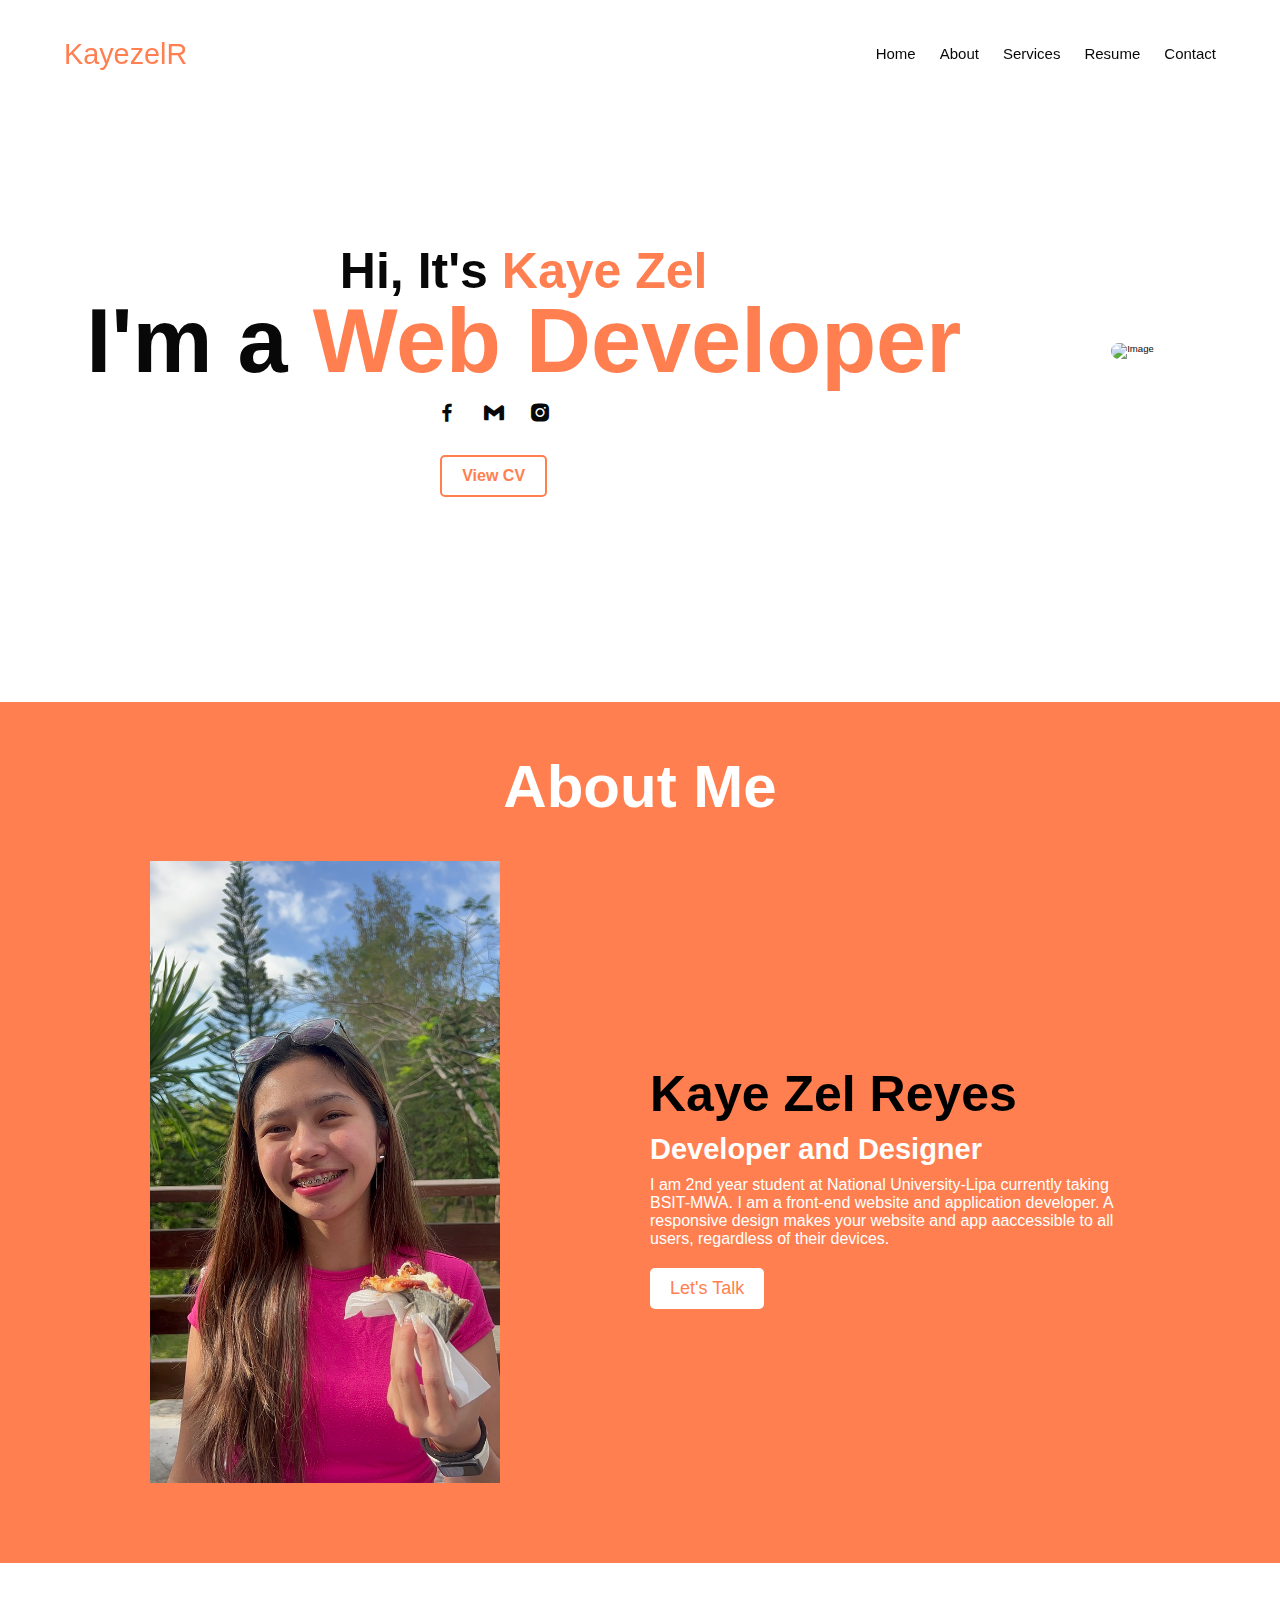
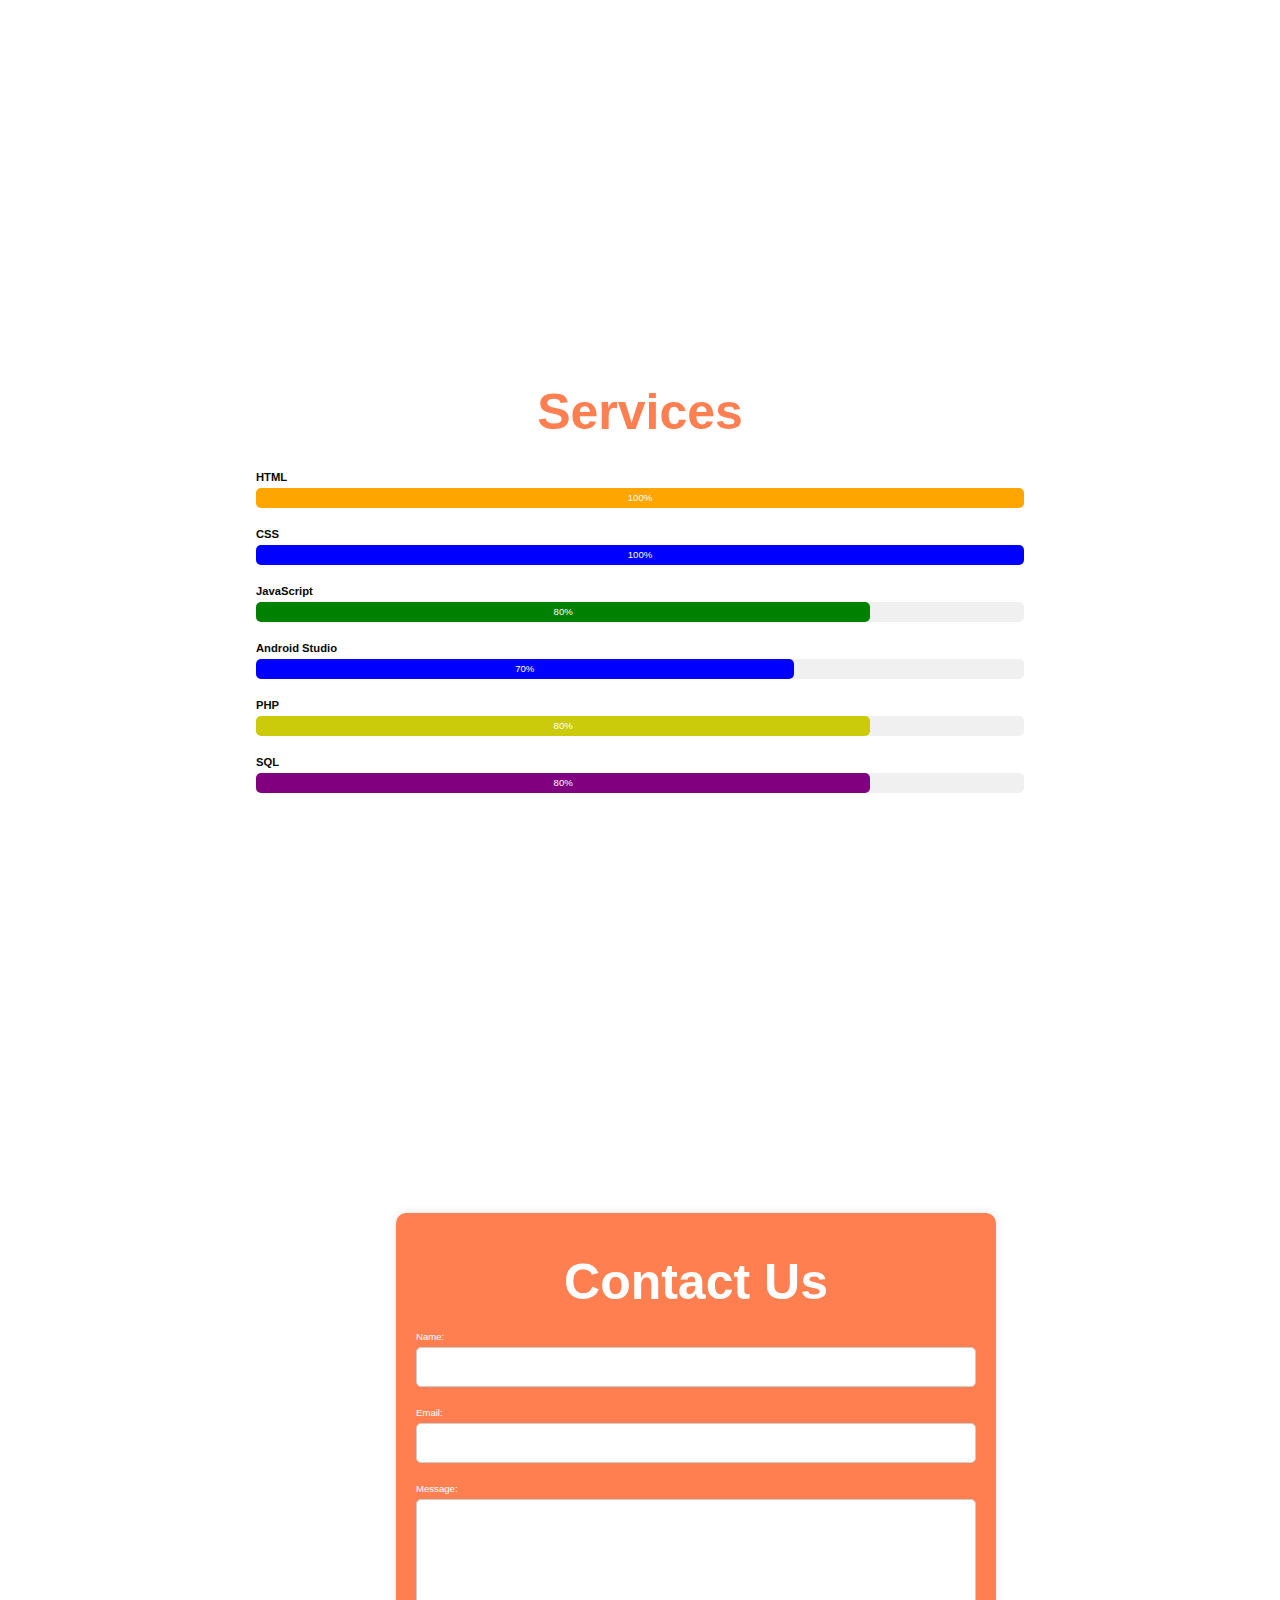
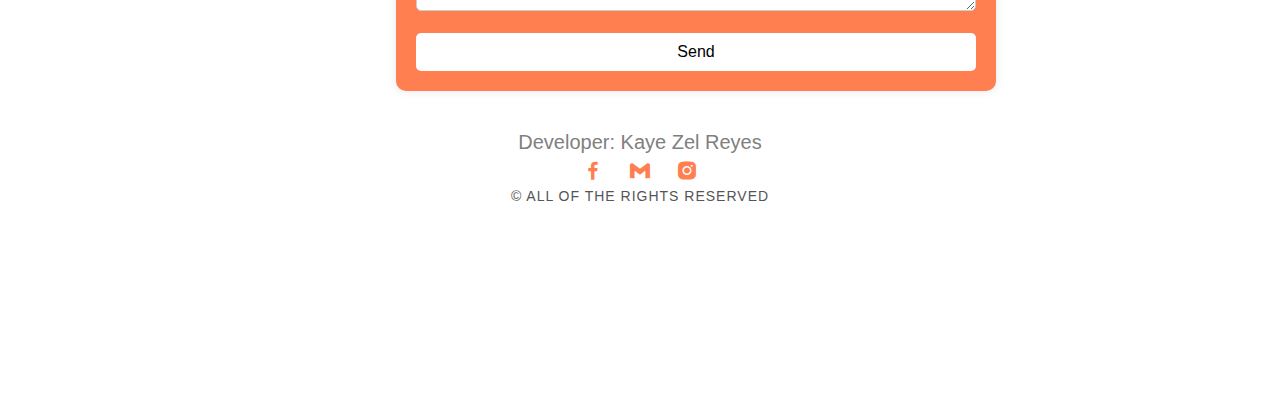
==== index.html @ 05b33985 "Add files via upload" ====
<!DOCTYPE html>
<html lang="en">
<head>
    <meta charset="UTF-8">
    <meta name="viewport" content="width=device-width, initial-scale=1.0">
    <title>My Portfolio</title>
    <link rel="stylesheet" href="kzel.css">
    <link href='https://unpkg.com/boxicons@2.1.4/css/boxicons.min.css' rel='stylesheet'>
</head>
<body>
   <header class="header">
        <div class="logo"> <a href="#container">
            <p>KayezelR</p>
            </a>
        </div>
        <div class="nav">
            <ul>
                <li><a href="#container" class="home">Home</a></li>
                <li><a href="#aboutt" class="about">About</a></li>
                <li><a href="#service" class="services">Services</a></li>
                <li><a href="#container" class="resume">Resume</a></li>
                <li><a href="#contact" class="contact">Contact</a></li>
            </ul>
        </div>
    </header>
    <div class="container" id="container">
        <div class="content">
            <div class="homecontent">
                <h4>Hi, It's <span>Kaye Zel</span></h4>
                <h1>I'm a <span>Web Developer</span></h1>
            </div>
    
            <div class="socialicons">
                <a href="https://www.facebook.com/kayezel.cuenca/"><i class="bx bxl-facebook"></i></a>
                <a href="https://mail.google.com/mail/u/0/#inbox"><i class="bx bxl-gmail"></i></a>
                <a href="https://www.instagram.com/kayezel.cuenca/"><i class="bx bxl-instagram-alt"></i></a>
                
            </div>
    
            <div class="CV">
              <button type="button"> <a href="CV.html">View CV</a></button>
            </div>
        </div>
    
        <div class="image">
            <img src="img/img2.HEIC" alt="Image">
        </div>
    </div>
    <section class="aboutt" id="aboutt">
            <div class="about-me">
                <h2>About Me</h2>
            </div>
            <div class="main">
                <img src="img/img2.jpeg" alt="Profile">
                <div class="Me">
                <h3>Kaye Zel Reyes</h3>
                <h5>Developer and Designer</h5>
                <p>I am 2nd year student at National University-Lipa currently taking BSIT-MWA. I am a front-end website and application developer. A responsive design makes your website and app aaccessible to all users, regardless of their devices.</p>
                <button type="button"><a href="#contact">Let's Talk</a></button>
            </div>
    </section>
    <!-- Portfolio Section -->
    <div class="service" ul id="service">  
        <h1>Services</h1>
        <div class="skill">
            <h3>HTML</h3>
            <div class="skill-bar">
              <div class="skill-level html">100%</div>
            </div>
          </div>
          
          <div class="skill">
            <h3>CSS</h3>
            <div class="skill-bar">
              <div class="skill-level css">100%</div>
            </div>
          </div>
          
          <div class="skill">
            <h3>JavaScript</h3>
            <div class="skill-bar">
              <div class="skill-level js">80%</div>
            </div>
          </div>
          
          <div class="skill">
            <h3>Android Studio</h3>
            <div class="skill-bar">
              <div class="skill-level android">70%</div>
            </div>
          </div>
          
          <div class="skill">
            <h3>PHP</h3>
            <div class="skill-bar">
              <div class="skill-level php">80%</div>
            </div>
          </div>
          
          <div class="skill">
            <h3>SQL</h3>
            <div class="skill-bar">
              <div class="skill-level sql">80%</div>
            </div>
          </div>
          <section class="contact1"></section>
          <div class="contact-container" id="contact">
            <h1>Contact Us</h1>
            <form action="#" method="post">
                <div class="form-group">
                    <label for="name">Name:</label>
                    <input type="text" id="name" name="name" required>
                </div>
                <div class="form-group">
                    <label for="email">Email:</label>
                    <input type="email" id="email" name="email" required>
                </div>
                <div class="form-group">
                    <label for="message">Message:</label>
                    <textarea id="message" name="message" rows="5" required></textarea>
                </div>
                <button type="submit">Send</button>
            </form>
        </div>
      </section>
          <footer>
            <p>Developer: Kaye Zel Reyes<br>
              <div class="socials">
                <a href="https://www.facebook.com/kayezel.cuenca/"><i class="bx bxl-facebook"></i></a>
                <a href="https://mail.google.com/mail/u/0/#inbox"><i class="bx bxl-gmail"></i></a>
                <a href="https://www.instagram.com/kayezel.cuenca/"><i class="bx bxl-instagram-alt"></i></a>
                <div class="copyright">&copy; ALL OF THE RIGHTS RESERVED</div>
            </div>
          </footer>
            
            
</body>
</html>
---- kzel.css ----
* {
    margin: 0;
    padding: 0;
    box-sizing: border-box;
    text-decoration: none;
    border: none;
    outline: none;
    scroll-behavior: smooth;
    font-family: "Poppins", sans-serif;
  }
  html {
    font-size: 60%;
    overflow-x: hidden;
  }
  :root {
    --bg-color: white;
    --second-bg-color: #e6eae8;
    --text-color: #080808;
    --main-color: white;
  }
  body{
    background: var(--bg-color);
    color: var(--text-color);
  }
  .header{
    position: fixed;
    width: 100%;
    top: 0;
    left: 0;
    padding: 4rem 5%;
    backdrop-filter: blur(30px);
    display: flex;
    justify-content: space-between;
    align-items: center;
    z-index: 100;
    background-color: transparent;

  }

  .logo{
    font-size: 3rem;
    color: coral;
    cursor: pointer;
    transition: scale(1,1);
  }
  .logo a{
    color: coral;
    text-decoration:none;
    }
  .logo a :hover {
    color: black;
}
span{
  color: coral;
}
  .nav{
    color: var(--main-color);
  }
  .nav ul {
    list-style-type: none;
    display: flex;
    justify-content: center; /* Align items horizontally at the center */
}

.nav ul li {
    display: flex;
    align-items: center;
}

.nav ul li a {
    font-size: 15px;
    color: var(--text-color);
    margin-left: 24px; /* Adjust margin for spacing */
    font-weight: 500;
    border-bottom: 3px solid transparent;
    transition: 0.3s ease;
}

.nav ul li a:hover {
    border-bottom: 3px solid var(--main-color);
    color: coral;
}
.container {
  display: flex;
  justify-content: center;
  align-items: center;
  padding-bottom: 200px;
}

.content {
  text-align: center;
}

.homecontent {
  margin-top: 10em;
  padding-top: 150px;
  display: flex;
  flex-direction: column;
  align-items: center;
  
}
.homecontent h4 {
  padding-left: 60px;
  font-size: 50px;
  line-height: 1; 
}

.homecontent h1 {
  padding-left: 60px;
  font-size: 90px;
  line-height: 1; 
}
.socialicons {
  size: 50px;
  text-align: center; 
}
.socialicons a i {
  color: #080808;
  margin-top: 15px;
  font-size: 24px; 
}
.socialicons a {
  margin: 0 10px; 
}
.image {
  margin-top: 200px;
 margin-left: 150px;
 margin-right: 100px;
}

.image img {
  border-radius: 25px;
  max-width: 100%;
  height: auto;
}

/* Adjustments for smaller screens */
@media (max-width: 768px) {
  .homecontent {
    margin-top: 5em; /* Adjust margin top for smaller screens */
    padding: 20px; /* Adjust padding for smaller screens */
  }
}
.CV{
  padding: 5px;
}
.CV a{
  color: coral;
  text-decoration:none;
  }
.CV button{
  margin-top: 25px;
  display: inline-block;
  padding: 10px 20px;
  font-size: 16px;
  font-weight: bold;
  text-align: center;
  text-decoration: none;
  border: 2px solid coral;
  color: coral;
  background-color: white;
  border-radius: 5px;
  transition: background-color 0.3s, color 0.3s;
}
.CV button:hover {
  background-color: black;

}
.aboutt {
  display: flex;
  flex-direction: column;
  align-items: center;
  background-color: coral;
  color: white;
  padding: 50px 0;
}

.about-me {
  text-align: center;
  margin-bottom: 20px;
}

.about-me h2 {
  font-size: 60px;
  margin-bottom: 20px;
}

.main {
  display: flex;
  align-items: center;
}

.image-container {
  margin-right: 30px; 

}

.main img {
  padding-left: 150px;
  width: 500px;
  height: auto;
  margin-bottom: 30px;
}

.Me {
  color: white;
  padding: 150px;
  flex-grow: 1; 
  
}

.Me h3 {
  font-size: 50px;
  color: black;
}

.Me h5 {
  font-size: 29px;
  text-align: left;
  padding: 10px 0 10px;
  color: white;
}

.Me p {
  margin-bottom: 20px;
  font-size: medium;
}

.Me button {
  padding: 10px 20px;
  background-color: white;
  color: coral;
  border: none;
  border-radius: 5px;
  cursor: pointer;
  font-size: 18px;
}
.Me button a{
    color: coral;
    text-decoration:none;
}
.service {
    width: 60%;
    padding-top: 200px;
    margin: 200px auto; 
}
.service h1{
  font-size: 50px;
  display: flex;
  flex-direction: column;
  align-items: center;
  color: coral;
  padding: 20px 0;
}
.skill {
  margin-top: 10px;
  margin-bottom: 20px;
}

.skill h3 {
  margin-bottom: 5px;
}

.skill-bar {
  width: 100%;
  background-color: #f0f0f0;
  border-radius: 5px;
  height: 20px;
}

.skill-level {
  background-color: #4caf50;
  color: white;
  text-align: center;
  line-height: 20px;
  border-radius: 5px;
}

.html { width: 100%; background-color: orange;}
.css { width: 100%; background-color: blue;}
.js { width: 80%; background-color: green;}
.android { width: 70%; background-color: blue;}
.php { width: 80%; background-color: rgb(203, 203, 11);}
.sql { width: 80%; background-color: purple;}

.contact1{
  padding-top: 200px;
}
.contact-container {
  width: 100%;
  max-width: 600px;
  margin-top: 200px;
  margin-left: 140px;
  padding: 20px;
  background-color: coral;
  border-radius: 10px;
  box-shadow: 0 0 10px rgba(0, 0, 0, 0.1);
}


.contact-container h1 {
  text-align: center;
  color: white;
}

.form-group {
  margin-bottom: 20px;
}

.form-group label {
  display: block;
  margin-bottom: 5px;
  color: white;
}

.form-group input[type="text"],
.form-group input[type="email"],
.form-group textarea {
  width: 100%;
  padding: 10px;
  border: 1px solid #ccc;
  border-radius: 5px;
  font-size: 16px;
}

.form-group textarea {
  resize: vertical;
}

button[type="submit"] {
  display: block;
  width: 100%;
  padding: 10px;
  border: none;
  border-radius: 5px;
  background-color: white;
  color: black;
  font-size: 16px;
  cursor: pointer;
  transition: background-color 0.3s ease;
}

button[type="submit"]:hover {
  background-color: coral;
}
footer p{
  padding-top: 40px;
  text-align: center;
  font-size: 20px;
  color: gray;
  margin: 0px;
}
.socials{
  size: 50px;
  text-align: center; 
}
.socials a i {
  color: coral;
  margin-top: 5px;
  font-size: 24px; 
}
.socials a {
  margin: 0 10px; 
}
.copyright {
  font: 200 14px 'Oswald', sans-serif;
  margin-top: 5px;
  color: #555;
  letter-spacing: 1px;
  text-align: center;
}
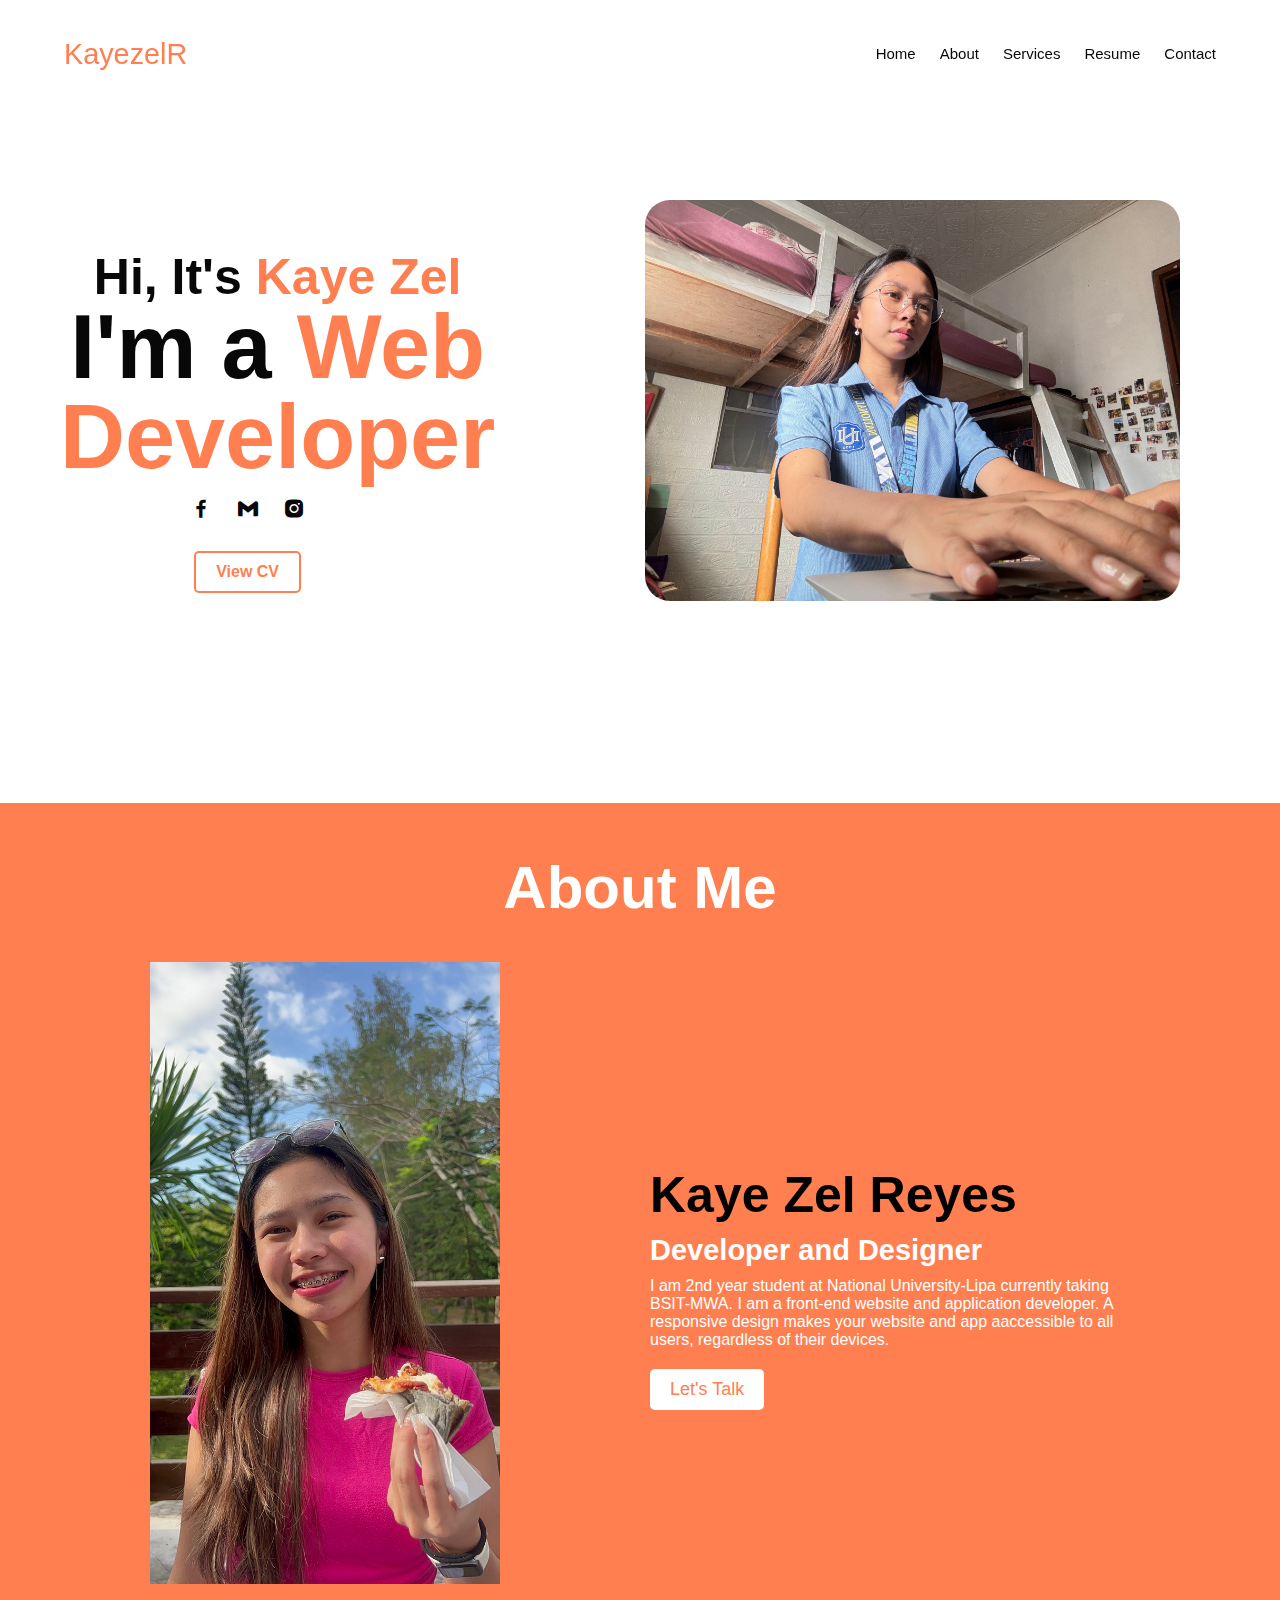
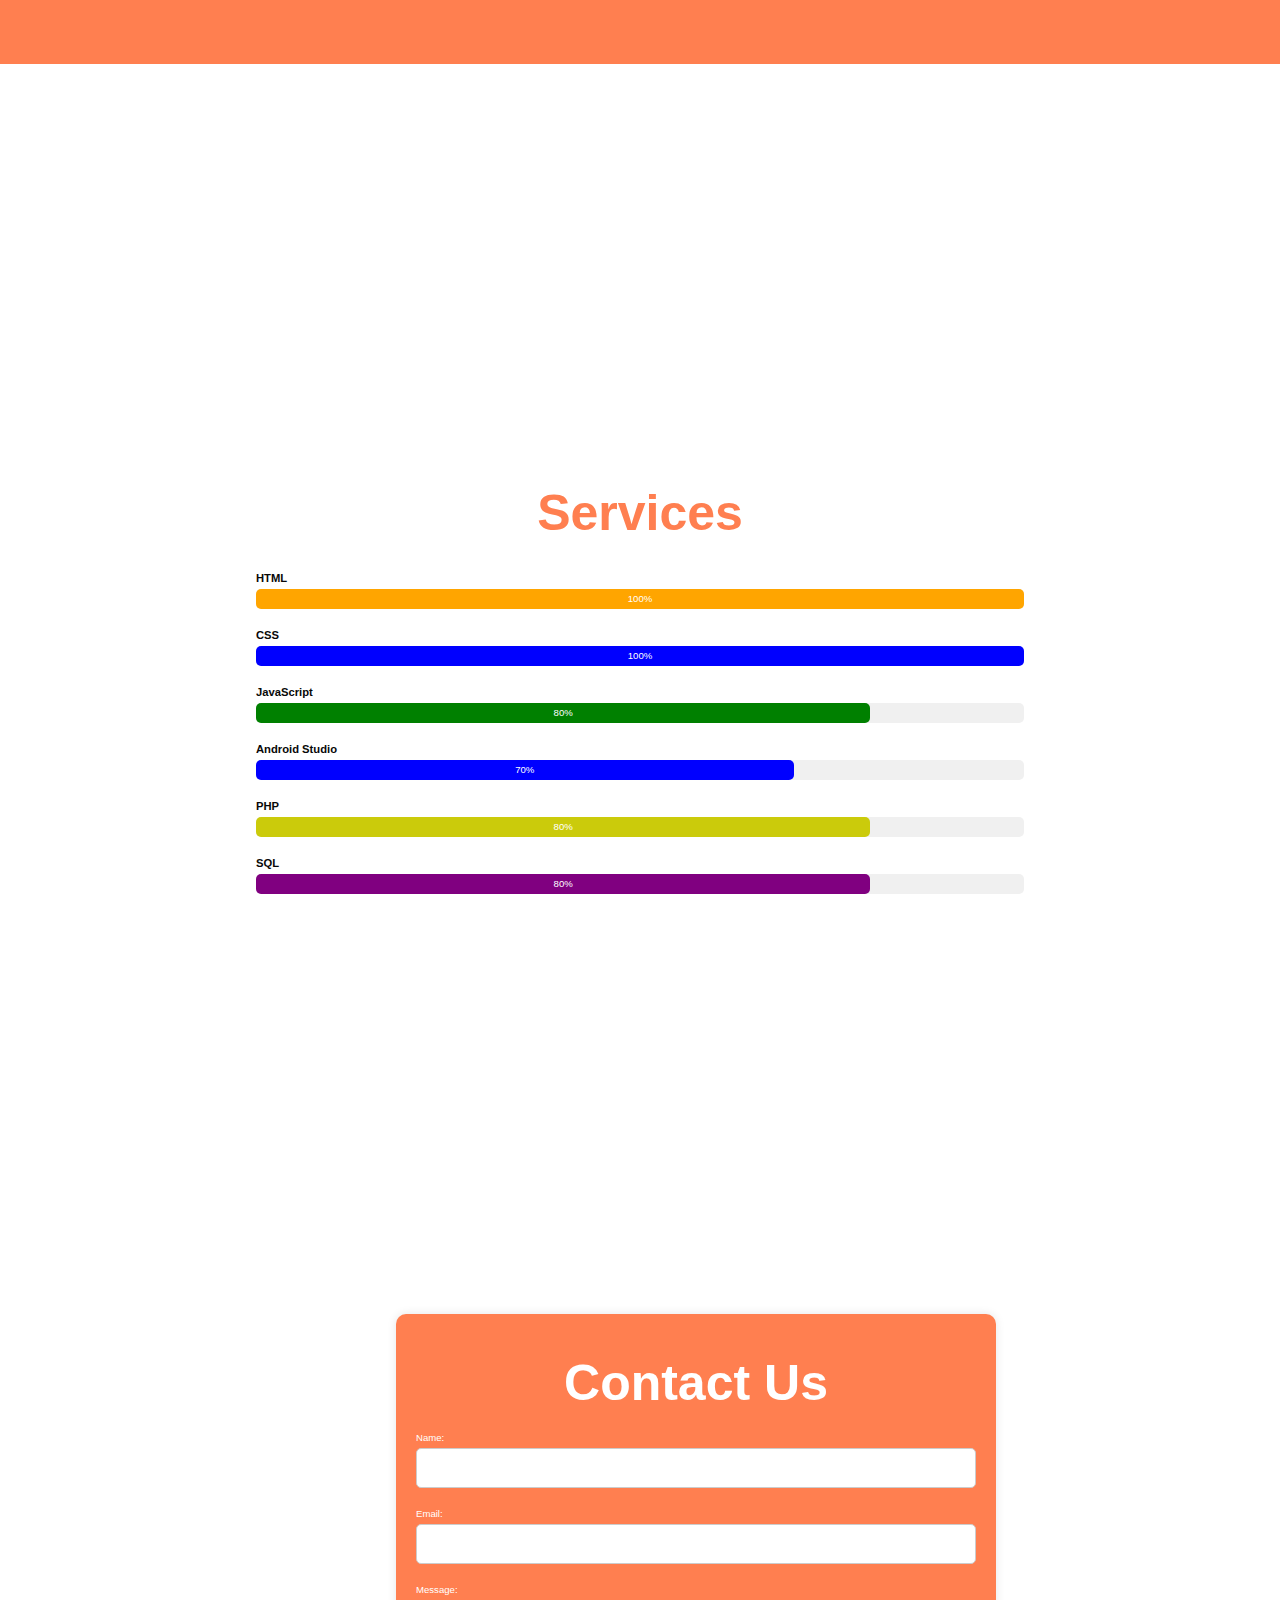
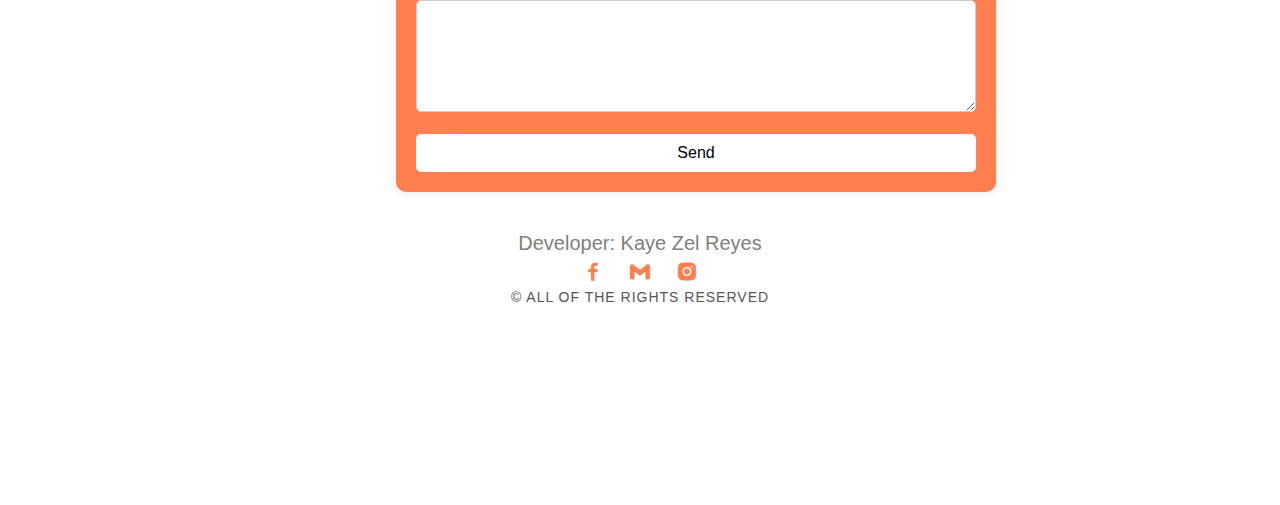
==== commit ae90e8e2: "index.html" ====
--- a/index.html
+++ b/index.html
@@ -43,7 +43,7 @@
         </div>
     
         <div class="image">
-            <img src="img/img2.HEIC" alt="Image">
+            <img src="img/img2 2.jpg" alt="Image">
         </div>
     </div>
     <section class="aboutt" id="aboutt">
